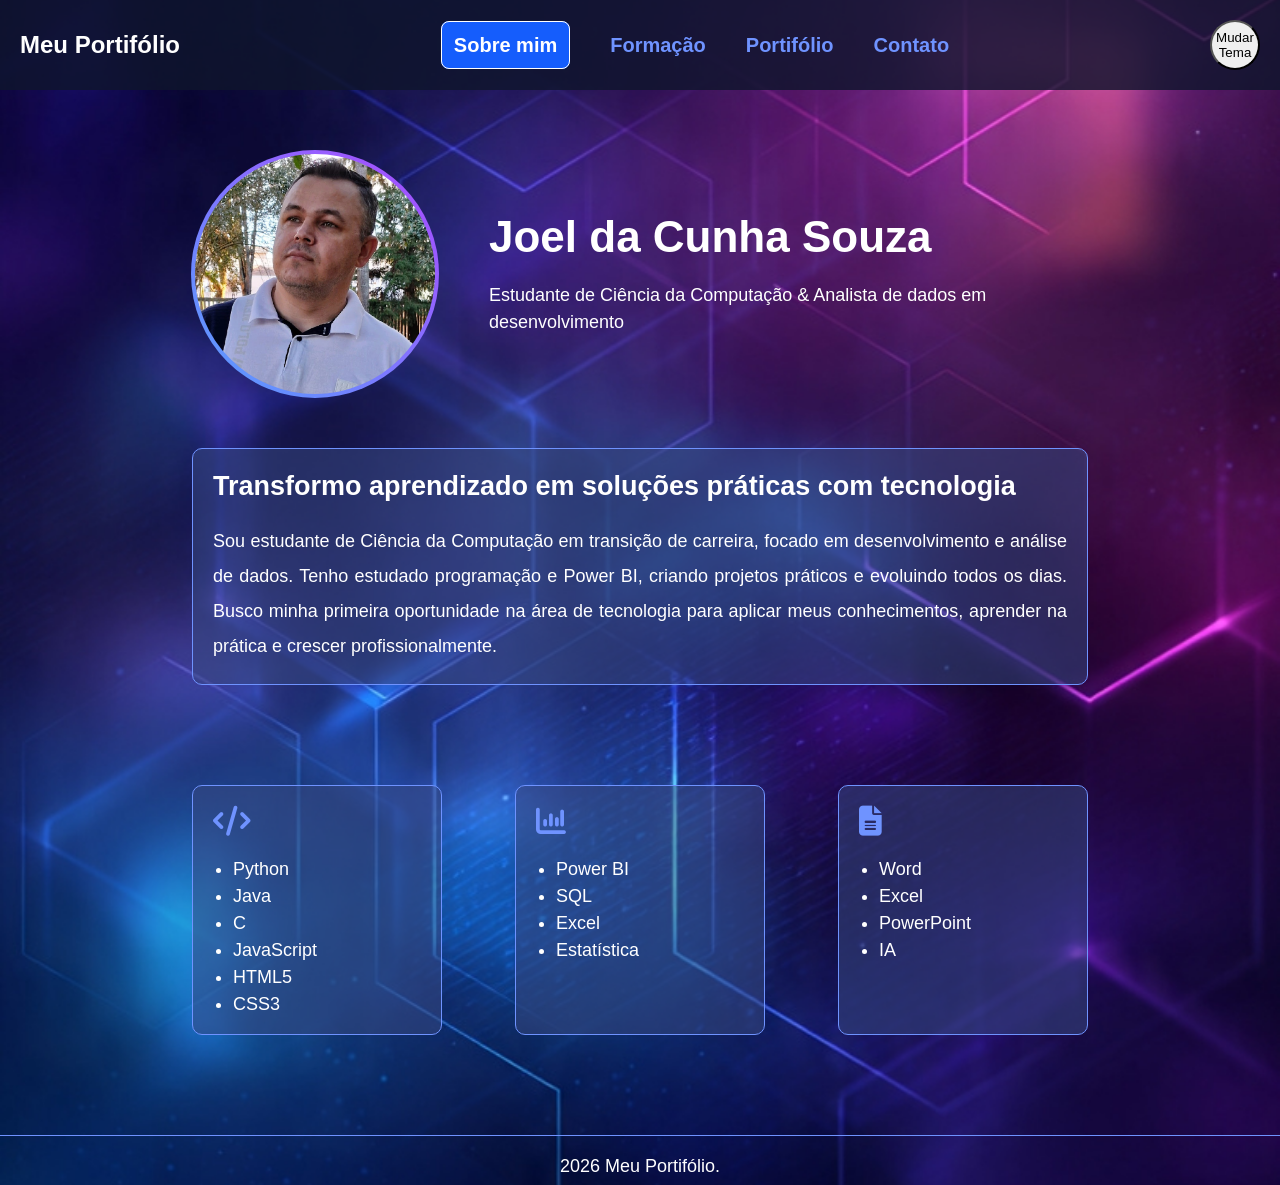
==== index.html @ dd97de66 "Publicando o Projeto Portifólio" ====
<!DOCTYPE html>
<html lang="pt-br">
<head>
    <meta charset="UTF-8">
    <meta name="viewport" content="width=device-width, initial-scale=1.0">
    <link rel="icon" type="image/png" href="ImagensPort/letra-j-realista-letra-neon-azul-brilhante-contra-um-fundo-azul_6017.avif">
    <title>Meu Portifólio</title>
    <link rel="stylesheet" href="https://cdnjs.cloudflare.com/ajax/libs/font-awesome/6.4.2/css/all.min.css">
    <link rel="stylesheet" href="style.css">
</head>
<body>
    <!--Cabeçalho-->
    <header>
        <div class="elemento">
            <p>Meu Portifólio</p>
        </div>

        <nav>
            <ul>
                <li><a href="index.html" class="menu-item active">Sobre mim</a></li>
                <li><a href="formacao.html" class="menu-item ">Formação</a></li>
                <li><a href="portifolio.html" class="menu-item ">Portifólio</a></li>
                <li><a href="contato.html" class="menu-item ">Contato</a></li>
            </ul>
        </nav>

        <div id="botaoTema">
            <button id="theme-toggle">Mudar Tema</button>
        </div>
    </header>

    <!--Corpo da Página-->
    <section class="apresentacao">
        <div class="conteiner-img"><Img class="imagem-perfil" src="ImagensPort/Joel.jpg" alt="Foto de Joel"></Img></div>
        <div >
            <h1>Joel da Cunha Souza</h1>
            <p>Estudante de Ciência da Computação & Analista de dados em desenvolvimento</p>
        </div>
    </section>

    <section class="sobre-mim">
        <h2>Transformo aprendizado em soluções práticas com tecnologia</h2>
        <p>Sou estudante de Ciência da Computação em transição de carreira, focado em desenvolvimento e análise de dados. Tenho estudado programação e Power BI, criando projetos práticos e evoluindo todos os dias.

        Busco minha primeira oportunidade na área de tecnologia para aplicar meus conhecimentos, aprender na prática e crescer profissionalmente.</p>
    </section>

    <div class="conteiner-habilidades">
        <section class="habilidades">
            <i class="fa-solid fa-code"></i>
            <ul>
                <li>Python</li>
                <li>Java</li>
                <li>C</li>
                <li>JavaScript</li>
                <li>HTML5</li>
                <li>CSS3</li>        
            </ul>
        </section>
        <section class="habilidades">
            <i class="fa-solid fa-chart-column"></i>
            <ul>
                <li>Power BI</li>
                <li>SQL</li>
                <li>Excel</li>
                <li>Estatística</li>
            </ul>
        </section>
        <section class="habilidades">
            <i class="fa-solid fa-file-lines"></i>
            <ul>
               <li>Word</li>
               <li>Excel</li>
               <li>PowerPoint</li>
                <li>IA</li>
            </ul>
        </section>
    </div>

    <!--Rodapé-->
    <footer>
        <p>2026 Meu Portifólio.</p>
    </footer> 
</body>
</html>
---- style.css ----
:root{
    --cor1: #0f162dd0;
    --cor2: #155dfc;
    --cor3: #50a2ff;
    --cor4: #fdc700;
    --cor5: #38498186;
    --corfonte1: #ffffff;
    --corfonte2: linear-gradient(45deg, #55a0ff, #ac48ff);
    --corfonte3: #6f93ff;
}

/*limpeza de margens e preenchimentos*/
*{
    margin: 0;
    padding: 0;
    box-sizing: border-box;
}
body{
    background: url(ImagensPort/BackgroundDark.jpeg) no-repeat fixed center / cover;
    font-family: Arial, sans-serif;
    color: var(--corfonte1);
}
/*-------------------------------------------------------------------------------------------------------*/
/*----Cabeçalho e rodapé----*/
/* Estilo do cabeçalho */
header{
    position: fixed;
    top: 0;
    left: 0;
    width: 100%;
    height: 90px;
    background-color: var(--cor1);
    display: flex;
    justify-content: space-between;
    align-items: center;
    padding: 20px;
}

.elemento p{
    font-size: 24px;
    color: var(--corfonte1);
    font-weight: bold;
}

nav ul{
    list-style: none;
    display: flex;
    gap: 20px;
}

nav ul li{
    margin: 10px;
}
nav ul li a{
    width: 120px;
    color: var(--corfonte3);
    text-decoration: none;
    font-size: 20px;
    font-weight: bold;
}

nav ul li a:hover{
    color: var(--corfonte1);
    transition: 0.3s;
}

nav ul li a.active{
    background-color: var(--cor2);
    color: var(--corfonte1);
    border: solid 1px var(--corfonte1);
    padding: 12px;
    border-radius: 8px;

}

#botaoTema button {
    width: 50px;
    height: 50px;
    border-radius: 50%;
}

/*Rodapé*/
footer{
    height: 50px;
    padding: 20px;
    border-top: solid 1px var(--corfonte3);
    font-size: 18px;
    text-align: center;
}

/*-------------------------------------------------------------------------------------------------------*/
/*----Página Sobre Mim----*/

.apresentacao{
    display: flex;
    align-items: center;
    justify-content: center;
    margin-top: 150px;
    
}

.conteiner-img{
    width: 248px;
    height: 248px;
    display: flex;
    align-items: center;
    justify-content: center;
    border-radius: 50%;
    background: var(--corfonte2);
    margin-right: 50px;
}

.imagem-perfil{
    width: 240px;
    height: 240px;
    border-radius: 50%;
    
}

.apresentacao h1{
    font-size: 44px;
    color: var(--corfonte2);
    margin-bottom: 20px;
}

.apresentacao p{
    max-width: 600px;
    color: var(--corfonte1);
    font-size: 18px;
    line-height: 1.5;
}

/*Seção sobre mim*/

.sobre-mim{
    width: 70%;
    background-color: var(--cor5);
    margin: 50px auto;
    padding: 20px;
    border-radius: 10px;
    border: solid 1px var(--corfonte3);
    font-size: 18px;
    text-align: justify;
    line-height: 35px;
    transition: transform 0.3s;
}

.sobre-mim:hover{
    transform: scale(1.03);
    transition: 0.3s;
}
.sobre-mim h2{
    color: var(--corfonte2);
    margin-bottom: 20px;
}

/*Habilidades*/
.conteiner-habilidades{
    width: 70%;
    display: flex;
    justify-content: space-between;
    margin: 100px auto;
}
.habilidades{
    width: 250px;
    height: 250px;
    background-color: var(--cor5);
    align-items: first baseline;
    padding: 20px;
    border-radius: 10px;
    border: solid 1px var(--corfonte3);
    transition: transform 0.3s;
}

.habilidades:hover{
    transform: scale(1.03);
    transition: 0.3s;
}

.habilidades h2{
    color: var(--corfonte2);
    margin-bottom: 20px;
}

.habilidades ul{
    color: var(--corfonte1);
    font-size: 18px;
    line-height: 1.5;
    margin-left: 20px;
}

i{
    font-size: 30px;
    color: var(--corfonte3);
    margin-bottom: 20px;
}

/*---------------------------------------------------------------------------------------------------------*/
/*----Estilo Página Formação----*/

.container-formacao-cursos{
    width: 70%;
    align-items: center;
    margin: 150px auto;
    
}

.formacao{
    width: 100%;
    height: 200px;
    margin-top: 30px;
    background-color: var(--cor5);
    padding: 20px;
    border-radius: 10px;
    border: solid 1px var(--corfonte3);
    font-size: 18px;
    display: flex;
    flex-direction: row;
    align-items: center;
    transition: transform 0.3s;
}

.formacao:hover{
    transform: translate(10px);
    transition: 0.3s;
}

.formacao-info{
    display: flex;
    flex-direction: column;
    justify-content: space-around;
    margin-left: 40px;
    height: 100%;
}

.cursos{
    width: 100%;
    margin-top: 30px;
    background-color: var(--cor5);
    padding: 20px;
    border-radius: 10px;
    border: solid 1px var(--corfonte3);
}

.curso{
    background-color: var(--cor5);
    padding: 10px;
    border-radius: 10px;
    width: 80%;
    display: flex;
    margin: 10px;
    padding: 15px;
    transition: transform 0.3s;
}

.curso:hover{
    border: solid 1px var(--corfonte3);
    transform: translate(10px);
}

/*---------------------------------------------------------------------------------------------------------*/
/*----Estilo Página Portifólio----*/

.conteiner-projetos{
    margin-top: 150px;
    display: grid;
    justify-content: center;
    margin-bottom: 100px;
}

.conteiner-projetos h1{
    font-size: 30px;
}

.conteiner-cards{
    display: grid;
    grid-template-columns: 650px 650px;
    gap: 20px;
}

.projetos{
    background-color: var(--cor5);
    margin-top: 30px;
    width: 90%;
    display: flex;
    flex-wrap: wrap;
    padding: 40px;
    border-radius: 10px;
    border: solid 1px var(--corfonte3);
    transition: transform 0.3s;
}

.projetos:hover{
    transform: scale(1.02);
    transition: 0.3s;
}

.imagem-projeto{
    width: 100%;
    height: 350px;
    border-radius: 10px;
    margin-bottom: 10px;;
} 

.text-projeto{
    text-align: justify;
    padding: 10px;
    line-height: 25px;
} 

.text-projeto h2{
    padding-bottom: 20px;
}

.text-projeto a{
    color: var(--cor4);
    font-weight: bold;
    text-decoration: none;
    font-size: 18px;
}

.text-projeto a:hover{
    font-size: 20px;
    transition: 0.3s;
    cursor: pointer;
}
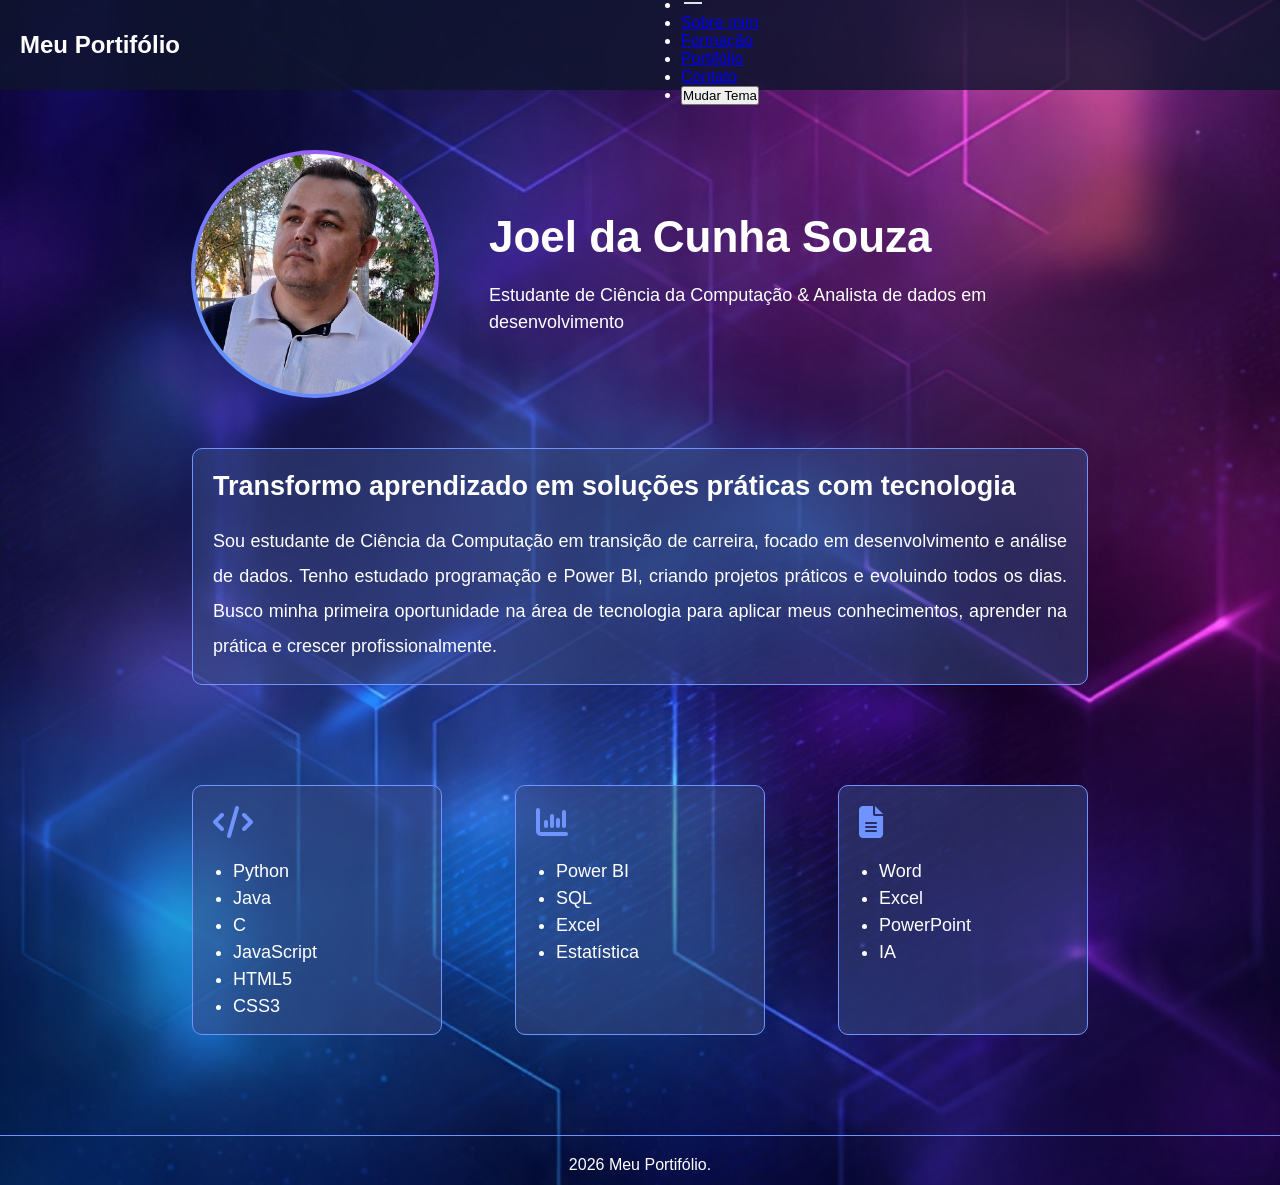
==== commit 5b01e188: "comecei o menu responsivo" ====
--- a/index.html
+++ b/index.html
@@ -15,12 +15,27 @@
             <p>Meu Portifólio</p>
         </div>
 
-        <nav>
+        <nav class="menu-desktop">
             <ul>
                 <li><a href="index.html" class="menu-item active">Sobre mim</a></li>
                 <li><a href="formacao.html" class="menu-item ">Formação</a></li>
                 <li><a href="portifolio.html" class="menu-item ">Portifólio</a></li>
                 <li><a href="contato.html" class="menu-item ">Contato</a></li>
+            </ul>
+        </nav>
+
+        <nav class="menu-responsivo">
+            <ul>
+                <li class="iconmen"><a href="#" class="menu-item active"><svg xmlns="http://www.w3.org/2000/svg" height="24px" viewBox="0 -960 960 960" width="24px" fill="#e3e3e3"><path d="M120-240v-80h720v80H120Zm0-200v-80h720v80H120Zm0-200v-80h720v80H120Z"/></svg></a></li>
+                <li><a href="index.html" class="menu-item active">Sobre mim</a></li>
+                <li><a href="formacao.html" class="menu-item ">Formação</a></li>
+                <li><a href="portifolio.html" class="menu-item ">Portifólio</a></li>
+                <li><a href="contato.html" class="menu-item ">Contato</a></li>
+                <li>
+                    <div id="botaoTema-resp">
+                    <button id="theme-toggle">Mudar Tema</button>
+        </div>
+                </li>
             </ul>
         </nav>
 
--- a/style.css
+++ b/style.css
@@ -37,34 +37,39 @@
 }
 
 .elemento p{
-    font-size: 24px;
+    font-size: 1.5rem;
     color: var(--corfonte1);
     font-weight: bold;
 }
 
-nav ul{
+/*menu para desktop*/
+.menu-desktop{
+    display: none;
+}
+
+.menu-desktop ul{
     list-style: none;
     display: flex;
     gap: 20px;
 }
 
-nav ul li{
+.menu-desktop ul li{
     margin: 10px;
 }
-nav ul li a{
+.menu-desktop ul li a{
     width: 120px;
     color: var(--corfonte3);
     text-decoration: none;
-    font-size: 20px;
+    font-size: 1.25rem;
     font-weight: bold;
 }
 
-nav ul li a:hover{
+.menu-desktop ul li a:hover{
     color: var(--corfonte1);
     transition: 0.3s;
 }
 
-nav ul li a.active{
+.menu-desktop ul li a.active{
     background-color: var(--cor2);
     color: var(--corfonte1);
     border: solid 1px var(--corfonte1);
@@ -74,6 +79,7 @@
 }
 
 #botaoTema button {
+    display: none;
     width: 50px;
     height: 50px;
     border-radius: 50%;
@@ -84,7 +90,7 @@
     height: 50px;
     padding: 20px;
     border-top: solid 1px var(--corfonte3);
-    font-size: 18px;
+    font-size: 1rem;
     text-align: center;
 }
 
@@ -118,7 +124,7 @@
 }
 
 .apresentacao h1{
-    font-size: 44px;
+    font-size: 2.75rem;
     color: var(--corfonte2);
     margin-bottom: 20px;
 }
@@ -126,7 +132,7 @@
 .apresentacao p{
     max-width: 600px;
     color: var(--corfonte1);
-    font-size: 18px;
+    font-size: 1.125rem;
     line-height: 1.5;
 }
 
@@ -139,7 +145,7 @@
     padding: 20px;
     border-radius: 10px;
     border: solid 1px var(--corfonte3);
-    font-size: 18px;
+    font-size: 1.125rem;
     text-align: justify;
     line-height: 35px;
     transition: transform 0.3s;
@@ -184,13 +190,13 @@
 
 .habilidades ul{
     color: var(--corfonte1);
-    font-size: 18px;
+    font-size: 1.125rem;
     line-height: 1.5;
     margin-left: 20px;
 }
 
 i{
-    font-size: 30px;
+    font-size: 2rem;
     color: var(--corfonte3);
     margin-bottom: 20px;
 }
@@ -213,11 +219,15 @@
     padding: 20px;
     border-radius: 10px;
     border: solid 1px var(--corfonte3);
-    font-size: 18px;
+    font-size: 1.125rem;
     display: flex;
     flex-direction: row;
     align-items: center;
     transition: transform 0.3s;
+}
+
+.formacao i{
+    font-size: 2.8rem;
 }
 
 .formacao:hover{
@@ -262,20 +272,22 @@
 /*----Estilo Página Portifólio----*/
 
 .conteiner-projetos{
-    margin-top: 150px;
+
+    margin: 150px 100px 200px 150px;
     display: grid;
     justify-content: center;
-    margin-bottom: 100px;
+    
 }
 
 .conteiner-projetos h1{
-    font-size: 30px;
+    font-size: 2rem;
 }
 
 .conteiner-cards{
     display: grid;
-    grid-template-columns: 650px 650px;
+    grid-template-columns: 650px 650px;;
     gap: 20px;
+    margin-left: 3rem;
 }
 
 .projetos{
@@ -316,11 +328,346 @@
     color: var(--cor4);
     font-weight: bold;
     text-decoration: none;
-    font-size: 18px;
+    font-size: 1.125rem;
 }
 
 .text-projeto a:hover{
-    font-size: 20px;
+    font-size: 1.25rem;
     transition: 0.3s;
     cursor: pointer;
-}+}
+
+/*---------------------------------------------------------------------------------------------------------*/
+/*----Estilo Página Contato----*/
+
+/*estilo do formulário*/
+.conteiner-contato{
+    margin: 150px 100px;
+    display: flex;
+    flex-direction: row;
+    gap: 30px;
+}
+
+.conteiner-contato h1{
+    font-size: 2rem;
+    margin-bottom: 20px;
+}
+
+.conteiner-formulario{
+    width: 60%;
+}
+
+.formulario{
+    width: 100%;
+    padding: 30px;
+    border-radius: 15px;
+    border: solid 1px var(--corfonte3);
+    display: flex;
+    flex-direction: column;
+    background-color: var(--cor5);
+    line-height: 40px;
+}
+
+.input-campo{
+    width: 100%;
+    height: 45px;
+    padding: 10px;
+    border-radius: 7px;
+    border: solid 1px var(--corfonte3);
+    background-color: var(--cor1);
+    color: var(--corfonte1);
+}
+
+.botao-enviar{
+    width: 100%;
+    height: 45px;
+    border-radius: 7px;
+    border: solid 1px var(--corfonte3);
+    background-color: var(--cor2);
+    color: var(--corfonte1);
+    font-size: 1.125rem;
+}
+
+.botao-enviar:hover{
+    transform: scaley(1.03);
+    cursor: pointer;
+    border: solid   1px var(--corfonte1);
+    font-weight: bolder;
+}
+
+/*estilo das informações de contato*/
+.conteiner-contato{
+    width: 90%;
+    margin: 120px auto;
+}
+
+.informacoes-contato{
+    display: flex;
+    flex-direction: column;
+    width: 35%;
+    }
+
+.contato{
+    width: 100%;
+    height: 50%;
+    background-color: var(--cor5);
+    padding: 20px;
+    border-radius: 15px;
+    border: solid 1px var(--corfonte3);
+    margin-top: 55px;
+}
+
+.contato h2, .sociais h2{
+    color: var(--corfonte2);
+    margin: 20px 0 30px 0;
+}
+
+.contato p{
+    color: var(--corfonte1);
+    font-size: 1.125rem;
+    line-height: 30px;
+    padding-bottom: 20px;
+}
+
+.contato i{
+    margin-right: 15px;
+}
+
+.sociais{
+    width: 100%;
+    height: 50%;
+    background-color: var(--cor5);
+    padding: 20px;
+    border-radius: 15px;
+    border: solid 1px var(--corfonte3);
+    margin-top: 55px;   
+}
+
+.icon-social{
+    display: flex;
+    justify-content: space-evenly;
+}
+
+.sociais a{
+    color: var(--corfonte1);
+    font-size: 2rem;
+    padding: 15px 15px 0 15px;
+    background-color: var(--cor1);
+    border-radius: 10px;
+    border: solid 1px var(--cor5);
+}
+
+.sociais i{
+    font-size: 2.25rem
+}
+
+.sociais a:hover{
+    color: var(--cor2);
+    border: solid 2px var(--corfonte1);
+}
+
+.sociais a:hover i{
+    color: var(--corfonte1);
+    transition: 0.3s;
+}
+
+/*---------------------------------------------------------------------------------------------------------*/
+/*----Estilo responsividade----*/
+
+/*Tablet*/
+
+@media (max-width: 55.31rem){
+    .apresentacao{
+        flex-direction: column;
+        text-align: center;
+    }
+
+    .conteiner-img{
+        margin-right: 0;
+        margin-bottom: 1.25rem;
+        width: 170px;
+        height: 170px;
+    }
+    .imagem-perfil{
+       width: 95%; 
+       height: 95%;
+    }
+
+    .conteiner-habilidades{
+        flex-direction: column;
+        align-items: center;
+        gap: 20px;
+    }
+
+    .conteiner-projetos{
+        margin: 150px 20px 200px 20px;
+    }
+
+    .conteiner-cards{
+        grid-template-columns: 100%;
+    }
+
+    .projetos{
+       width: 100%;
+       padding: 1rem 1rem 3.5rem 1rem;
+    }
+
+    .imagem-projeto{
+        width: 100%;
+        height: 70%;
+    }
+
+    .conteiner-contato{
+        flex-direction: column;
+        align-items: center;
+    }
+
+    .conteiner-formulario, .informacoes-contato{
+        width: 100%;
+    }
+}
+
+/*Mobile*/
+ @media (max-width: 34.38rem){
+    /*header*/
+    header{
+        justify-content: flex-end;
+    }
+
+    /*menu responsivo*/
+    .menu-responsivo{
+        display: flex;
+        background-color: var(--cor5);
+        padding-top: 20rem;
+        padding-bottom: 2rem;
+        width: 15rem;
+        justify-content: center;
+        backdrop-filter: blur(10px);
+    }
+
+    
+
+    .menu-responsivo ul{
+        display: flex;
+        flex-direction: column;
+        gap: 2rem;
+        margin-left: 1rem;
+         align-items: center;
+    }
+
+    .menu-responsivo ul li{
+        list-style: none;
+    }
+
+    .menu-responsivo ul li a{
+        font-size: 1.25rem;
+        text-decoration: none;
+        color: #ffffff;  
+    }
+
+    #botaoTema-resp button {
+        width: 50px;
+        height: 50px;
+        border-radius: 50%;
+}
+
+    /*pagina sobre mim*/
+    .conteiner-img{
+        width: 120px;
+        height: 120px;
+    }
+
+    .apresentacao h1{
+         font-size: 2rem;
+     }
+
+     .apresentacao p{
+         font-size: 16px;
+     }
+
+     .sobre-mim{
+         width: 90%;
+     }
+
+     .conteiner-habilidades{
+         width: 90%;
+     }
+
+     .habilidades{
+         width: 100%;
+     }
+
+     /*formação*/
+
+    .container-formacao-cursos{
+        width: 90%;
+    }
+
+    .formacao{
+        font-size: 16px;
+    }
+
+    .curso{
+        width: 100%;
+        
+    }
+    
+    /*portifolio*/
+    .conteiner-projetos{
+        width: 90%;
+        justify-content: center;
+    }
+
+    .conteiner-cards{
+        width: 100%;
+        margin-left: 0;
+    }
+    .projetos{
+       width: 100%;
+       padding: 1rem;
+    }
+
+    .imagem-projeto{
+        height: 250px;
+    }
+
+    /*formação*/
+    .formacao h2{
+        font-size: 1.25rem;
+    }
+
+    .formacao i{
+        font-size: 2.5rem;
+    }
+    .curso{
+        margin: 1rem 0;
+    }
+
+    .formacao-info{
+        margin-left: 1rem;
+    }
+
+    /*contato*/
+    .conteiner-contato{
+        width: 90%;
+        margin:120px auto;
+        font-size: 1rem;
+    }
+
+    .contato{
+        font-size: 1rem;
+    }
+
+    .conteiner-formulario{
+        width: 100%;
+    }
+
+    .sociais a{
+        font-size: 1rem;
+        padding: 0.5rem 0.5rem 0 0.5rem;
+    }
+
+    .sociais i{
+        font-size: 1.75rem;
+    }
+ }
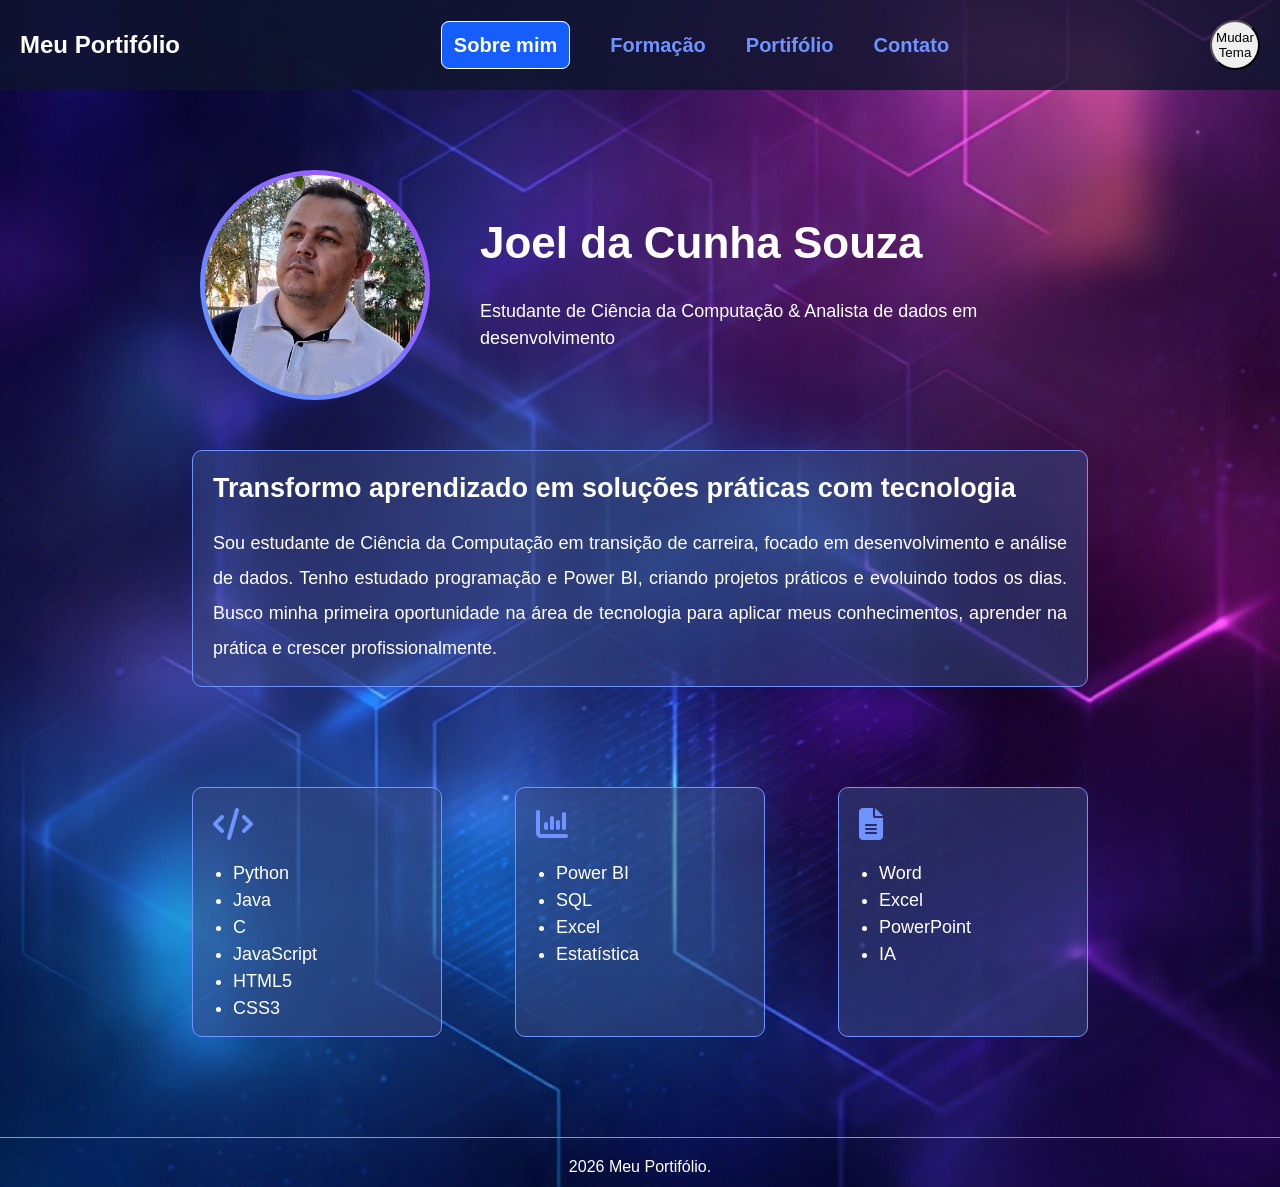
==== commit a76423c3: "finalizei o menu responsivo" ====
--- a/index.html
+++ b/index.html
@@ -17,28 +17,23 @@
 
         <nav class="menu-desktop">
             <ul>
+                <li class="hideMobile"><a href="index.html" class="menu-item active">Sobre mim</a></li>
+                <li class="hideMobile"><a href="formacao.html" class="menu-item ">Formação</a></li>
+                <li class="hideMobile"><a href="portifolio.html" class="menu-item ">Portifólio</a></li>
+                <li class="hideMobile"><a href="contato.html" class="menu-item ">Contato</a></li>
+                <li class="hideDesktop" onclick=showMenuResponsivo() ><a href="#" class="menu-item"><svg xmlns="http://www.w3.org/2000/svg" height="24px" viewBox="0 -960 960 960" width="24px" fill="#e3e3e3"><path d="M120-240v-80h720v80H120Zm0-200v-80h720v80H120Zm0-200v-80h720v80H120Z"/></svg></a></li>
+            </ul>
+        </nav>
+
+        <nav class="menu-responsivo">
+            <ul>
+                <li onclick=hideMenuResponsivo() class="iconmen"><a href="#" class="menu-item active"><svg xmlns="http://www.w3.org/2000/svg" height="24px" viewBox="0 -960 960 960" width="24px" fill="#e3e3e3"><path d="m256-200-56-56 224-224-224-224 56-56 224 224 224-224 56 56-224 224 224 224-56 56-224-224-224 224Z"/></svg></a></li>
                 <li><a href="index.html" class="menu-item active">Sobre mim</a></li>
                 <li><a href="formacao.html" class="menu-item ">Formação</a></li>
                 <li><a href="portifolio.html" class="menu-item ">Portifólio</a></li>
                 <li><a href="contato.html" class="menu-item ">Contato</a></li>
             </ul>
         </nav>
-
-        <nav class="menu-responsivo">
-            <ul>
-                <li class="iconmen"><a href="#" class="menu-item active"><svg xmlns="http://www.w3.org/2000/svg" height="24px" viewBox="0 -960 960 960" width="24px" fill="#e3e3e3"><path d="M120-240v-80h720v80H120Zm0-200v-80h720v80H120Zm0-200v-80h720v80H120Z"/></svg></a></li>
-                <li><a href="index.html" class="menu-item active">Sobre mim</a></li>
-                <li><a href="formacao.html" class="menu-item ">Formação</a></li>
-                <li><a href="portifolio.html" class="menu-item ">Portifólio</a></li>
-                <li><a href="contato.html" class="menu-item ">Contato</a></li>
-                <li>
-                    <div id="botaoTema-resp">
-                    <button id="theme-toggle">Mudar Tema</button>
-        </div>
-                </li>
-            </ul>
-        </nav>
-
         <div id="botaoTema">
             <button id="theme-toggle">Mudar Tema</button>
         </div>
@@ -96,5 +91,20 @@
     <footer>
         <p>2026 Meu Portifólio.</p>
     </footer> 
+
+    <script>
+        function showMenuResponsivo(){
+            const menuResponsivo = document.querySelector(".menu-responsivo");
+            const menuDesktop = document.querySelector(".menu-desktop")
+            menuResponsivo.style.display = "flex";
+            menuDesktop.style.display = "none";
+        }
+        function hideMenuResponsivo(){
+            const menuResponsivo = document.querySelector(".menu-responsivo");
+            const menuDesktop = document.querySelector(".menu-desktop")
+            menuResponsivo.style.display = "none";
+            menuDesktop.style.display = "flex";
+        }
+    </script>
 </body>
 </html>
--- a/style.css
+++ b/style.css
@@ -34,6 +34,7 @@
     justify-content: space-between;
     align-items: center;
     padding: 20px;
+    z-index: 900;
 }
 
 .elemento p{
@@ -43,10 +44,6 @@
 }
 
 /*menu para desktop*/
-.menu-desktop{
-    display: none;
-}
-
 .menu-desktop ul{
     list-style: none;
     display: flex;
@@ -75,478 +72,21 @@
     border: solid 1px var(--corfonte1);
     padding: 12px;
     border-radius: 8px;
-
-}
-
-#botaoTema button {
-    display: none;
-    width: 50px;
-    height: 50px;
-    border-radius: 50%;
-}
-
-/*Rodapé*/
-footer{
-    height: 50px;
-    padding: 20px;
-    border-top: solid 1px var(--corfonte3);
-    font-size: 1rem;
-    text-align: center;
-}
-
-/*-------------------------------------------------------------------------------------------------------*/
-/*----Página Sobre Mim----*/
-
-.apresentacao{
-    display: flex;
-    align-items: center;
-    justify-content: center;
-    margin-top: 150px;
-    
-}
-
-.conteiner-img{
-    width: 248px;
-    height: 248px;
-    display: flex;
-    align-items: center;
-    justify-content: center;
-    border-radius: 50%;
-    background: var(--corfonte2);
-    margin-right: 50px;
-}
-
-.imagem-perfil{
-    width: 240px;
-    height: 240px;
-    border-radius: 50%;
-    
-}
-
-.apresentacao h1{
-    font-size: 2.75rem;
-    color: var(--corfonte2);
-    margin-bottom: 20px;
-}
-
-.apresentacao p{
-    max-width: 600px;
-    color: var(--corfonte1);
-    font-size: 1.125rem;
-    line-height: 1.5;
-}
-
-/*Seção sobre mim*/
-
-.sobre-mim{
-    width: 70%;
-    background-color: var(--cor5);
-    margin: 50px auto;
-    padding: 20px;
-    border-radius: 10px;
-    border: solid 1px var(--corfonte3);
-    font-size: 1.125rem;
-    text-align: justify;
-    line-height: 35px;
-    transition: transform 0.3s;
-}
-
-.sobre-mim:hover{
-    transform: scale(1.03);
-    transition: 0.3s;
-}
-.sobre-mim h2{
-    color: var(--corfonte2);
-    margin-bottom: 20px;
-}
-
-/*Habilidades*/
-.conteiner-habilidades{
-    width: 70%;
-    display: flex;
-    justify-content: space-between;
-    margin: 100px auto;
-}
-.habilidades{
-    width: 250px;
-    height: 250px;
-    background-color: var(--cor5);
-    align-items: first baseline;
-    padding: 20px;
-    border-radius: 10px;
-    border: solid 1px var(--corfonte3);
-    transition: transform 0.3s;
-}
-
-.habilidades:hover{
-    transform: scale(1.03);
-    transition: 0.3s;
-}
-
-.habilidades h2{
-    color: var(--corfonte2);
-    margin-bottom: 20px;
-}
-
-.habilidades ul{
-    color: var(--corfonte1);
-    font-size: 1.125rem;
-    line-height: 1.5;
-    margin-left: 20px;
-}
-
-i{
-    font-size: 2rem;
-    color: var(--corfonte3);
-    margin-bottom: 20px;
-}
-
-/*---------------------------------------------------------------------------------------------------------*/
-/*----Estilo Página Formação----*/
-
-.container-formacao-cursos{
-    width: 70%;
-    align-items: center;
-    margin: 150px auto;
-    
-}
-
-.formacao{
-    width: 100%;
-    height: 200px;
-    margin-top: 30px;
-    background-color: var(--cor5);
-    padding: 20px;
-    border-radius: 10px;
-    border: solid 1px var(--corfonte3);
-    font-size: 1.125rem;
-    display: flex;
-    flex-direction: row;
-    align-items: center;
-    transition: transform 0.3s;
-}
-
-.formacao i{
-    font-size: 2.8rem;
-}
-
-.formacao:hover{
-    transform: translate(10px);
-    transition: 0.3s;
-}
-
-.formacao-info{
-    display: flex;
-    flex-direction: column;
-    justify-content: space-around;
-    margin-left: 40px;
-    height: 100%;
-}
-
-.cursos{
-    width: 100%;
-    margin-top: 30px;
-    background-color: var(--cor5);
-    padding: 20px;
-    border-radius: 10px;
-    border: solid 1px var(--corfonte3);
-}
-
-.curso{
-    background-color: var(--cor5);
-    padding: 10px;
-    border-radius: 10px;
-    width: 80%;
-    display: flex;
-    margin: 10px;
-    padding: 15px;
-    transition: transform 0.3s;
-}
-
-.curso:hover{
-    border: solid 1px var(--corfonte3);
-    transform: translate(10px);
-}
-
-/*---------------------------------------------------------------------------------------------------------*/
-/*----Estilo Página Portifólio----*/
-
-.conteiner-projetos{
-
-    margin: 150px 100px 200px 150px;
-    display: grid;
-    justify-content: center;
-    
-}
-
-.conteiner-projetos h1{
-    font-size: 2rem;
-}
-
-.conteiner-cards{
-    display: grid;
-    grid-template-columns: 650px 650px;;
-    gap: 20px;
-    margin-left: 3rem;
-}
-
-.projetos{
-    background-color: var(--cor5);
-    margin-top: 30px;
-    width: 90%;
-    display: flex;
-    flex-wrap: wrap;
-    padding: 40px;
-    border-radius: 10px;
-    border: solid 1px var(--corfonte3);
-    transition: transform 0.3s;
-}
-
-.projetos:hover{
-    transform: scale(1.02);
-    transition: 0.3s;
-}
-
-.imagem-projeto{
-    width: 100%;
-    height: 350px;
-    border-radius: 10px;
-    margin-bottom: 10px;;
-} 
-
-.text-projeto{
-    text-align: justify;
-    padding: 10px;
-    line-height: 25px;
-} 
-
-.text-projeto h2{
-    padding-bottom: 20px;
-}
-
-.text-projeto a{
-    color: var(--cor4);
-    font-weight: bold;
-    text-decoration: none;
-    font-size: 1.125rem;
-}
-
-.text-projeto a:hover{
-    font-size: 1.25rem;
-    transition: 0.3s;
-    cursor: pointer;
-}
-
-/*---------------------------------------------------------------------------------------------------------*/
-/*----Estilo Página Contato----*/
-
-/*estilo do formulário*/
-.conteiner-contato{
-    margin: 150px 100px;
-    display: flex;
-    flex-direction: row;
-    gap: 30px;
-}
-
-.conteiner-contato h1{
-    font-size: 2rem;
-    margin-bottom: 20px;
-}
-
-.conteiner-formulario{
-    width: 60%;
-}
-
-.formulario{
-    width: 100%;
-    padding: 30px;
-    border-radius: 15px;
-    border: solid 1px var(--corfonte3);
-    display: flex;
-    flex-direction: column;
-    background-color: var(--cor5);
-    line-height: 40px;
-}
-
-.input-campo{
-    width: 100%;
-    height: 45px;
-    padding: 10px;
-    border-radius: 7px;
-    border: solid 1px var(--corfonte3);
-    background-color: var(--cor1);
-    color: var(--corfonte1);
-}
-
-.botao-enviar{
-    width: 100%;
-    height: 45px;
-    border-radius: 7px;
-    border: solid 1px var(--corfonte3);
-    background-color: var(--cor2);
-    color: var(--corfonte1);
-    font-size: 1.125rem;
-}
-
-.botao-enviar:hover{
-    transform: scaley(1.03);
-    cursor: pointer;
-    border: solid   1px var(--corfonte1);
-    font-weight: bolder;
-}
-
-/*estilo das informações de contato*/
-.conteiner-contato{
-    width: 90%;
-    margin: 120px auto;
-}
-
-.informacoes-contato{
-    display: flex;
-    flex-direction: column;
-    width: 35%;
-    }
-
-.contato{
-    width: 100%;
-    height: 50%;
-    background-color: var(--cor5);
-    padding: 20px;
-    border-radius: 15px;
-    border: solid 1px var(--corfonte3);
-    margin-top: 55px;
-}
-
-.contato h2, .sociais h2{
-    color: var(--corfonte2);
-    margin: 20px 0 30px 0;
-}
-
-.contato p{
-    color: var(--corfonte1);
-    font-size: 1.125rem;
-    line-height: 30px;
-    padding-bottom: 20px;
-}
-
-.contato i{
-    margin-right: 15px;
-}
-
-.sociais{
-    width: 100%;
-    height: 50%;
-    background-color: var(--cor5);
-    padding: 20px;
-    border-radius: 15px;
-    border: solid 1px var(--corfonte3);
-    margin-top: 55px;   
-}
-
-.icon-social{
-    display: flex;
-    justify-content: space-evenly;
-}
-
-.sociais a{
-    color: var(--corfonte1);
-    font-size: 2rem;
-    padding: 15px 15px 0 15px;
-    background-color: var(--cor1);
-    border-radius: 10px;
-    border: solid 1px var(--cor5);
-}
-
-.sociais i{
-    font-size: 2.25rem
-}
-
-.sociais a:hover{
-    color: var(--cor2);
-    border: solid 2px var(--corfonte1);
-}
-
-.sociais a:hover i{
-    color: var(--corfonte1);
-    transition: 0.3s;
-}
-
-/*---------------------------------------------------------------------------------------------------------*/
-/*----Estilo responsividade----*/
-
-/*Tablet*/
-
-@media (max-width: 55.31rem){
-    .apresentacao{
-        flex-direction: column;
-        text-align: center;
-    }
-
-    .conteiner-img{
-        margin-right: 0;
-        margin-bottom: 1.25rem;
-        width: 170px;
-        height: 170px;
-    }
-    .imagem-perfil{
-       width: 95%; 
-       height: 95%;
-    }
-
-    .conteiner-habilidades{
-        flex-direction: column;
-        align-items: center;
-        gap: 20px;
-    }
-
-    .conteiner-projetos{
-        margin: 150px 20px 200px 20px;
-    }
-
-    .conteiner-cards{
-        grid-template-columns: 100%;
-    }
-
-    .projetos{
-       width: 100%;
-       padding: 1rem 1rem 3.5rem 1rem;
-    }
-
-    .imagem-projeto{
-        width: 100%;
-        height: 70%;
-    }
-
-    .conteiner-contato{
-        flex-direction: column;
-        align-items: center;
-    }
-
-    .conteiner-formulario, .informacoes-contato{
-        width: 100%;
-    }
-}
-
-/*Mobile*/
- @media (max-width: 34.38rem){
-    /*header*/
-    header{
-        justify-content: flex-end;
-    }
-
-    /*menu responsivo*/
-    .menu-responsivo{
-        display: flex;
+}
+
+.menu-responsivo{
+        display: none;
         background-color: var(--cor5);
         padding-top: 20rem;
-        padding-bottom: 2rem;
+        padding-bottom: 3rem;
         width: 15rem;
+        height: 100vh;
         justify-content: center;
         backdrop-filter: blur(10px);
+        z-index: 999;
     }
 
     
-
     .menu-responsivo ul{
         display: flex;
         flex-direction: column;
@@ -565,11 +105,478 @@
         color: #ffffff;  
     }
 
-    #botaoTema-resp button {
-        width: 50px;
-        height: 50px;
-        border-radius: 50%;
-}
+#botaoTema button {
+    width: 50px;
+    height: 50px;
+    border-radius: 50%;
+}
+
+/*Rodapé*/
+footer{
+    height: 50px;
+    padding: 20px;
+    border-top: solid 1px var(--corfonte3);
+    font-size: 1rem;
+    text-align: center;
+}
+
+/*-------------------------------------------------------------------------------------------------------*/
+/*----Página Sobre Mim----*/
+
+.apresentacao{
+    display: flex;
+    align-items: center;
+    justify-content: center;
+    margin-top: 170px;
+    
+}
+
+.conteiner-img{
+    min-width: 230px;
+    min-height: 230px;
+    display: flex;
+    align-items: center;
+    justify-content: center;
+    border-radius: 50%;
+    background: var(--corfonte2);
+    margin-right: 50px;
+}
+
+.imagem-perfil{
+    width: 220px;
+    height: 220px;
+    border-radius: 50%;
+}    
+
+.apresentacao{
+    display: flex;
+    justify-content: center;
+}
+
+.apresentacao h1{
+    font-size: 2.75rem;
+    color: var(--corfonte2);
+    margin-bottom: 30px;
+}
+
+.apresentacao p{
+    max-width: 600px;
+    color: var(--corfonte1);
+    font-size: 1.125rem;
+    line-height: 1.5;
+}
+
+/*Seção sobre mim*/
+
+.sobre-mim{
+    width: 70%;
+    background-color: var(--cor5);
+    margin: 50px auto;
+    padding: 20px;
+    border-radius: 10px;
+    border: solid 1px var(--corfonte3);
+    font-size: 1.125rem;
+    text-align: justify;
+    line-height: 35px;
+    transition: transform 0.3s;
+}
+
+.sobre-mim:hover{
+    transform: scale(1.03);
+    transition: 0.3s;
+}
+.sobre-mim h2{
+    color: var(--corfonte2);
+    margin-bottom: 20px;
+}
+
+/*Habilidades*/
+.conteiner-habilidades{
+    width: 70%;
+    display: flex;
+    justify-content: space-between;
+    margin: 100px auto;
+    gap: 1.5rem;
+}
+.habilidades{
+    width: 250px;
+    height: 250px;
+    background-color: var(--cor5);
+    align-items: first baseline;
+    padding: 20px;
+    border-radius: 10px;
+    border: solid 1px var(--corfonte3);
+    transition: transform 0.3s;
+}
+
+.habilidades:hover{
+    transform: scale(1.03);
+    transition: 0.3s;
+}
+
+.habilidades h2{
+    color: var(--corfonte2);
+    margin-bottom: 20px;
+}
+
+.habilidades ul{
+    color: var(--corfonte1);
+    font-size: 1.125rem;
+    line-height: 1.5;
+    margin-left: 20px;
+}
+
+i{
+    font-size: 2rem;
+    color: var(--corfonte3);
+    margin-bottom: 20px;
+}
+
+/*---------------------------------------------------------------------------------------------------------*/
+/*----Estilo Página Formação----*/
+
+.container-formacao-cursos{
+    width: 70%;
+    align-items: center;
+    margin: 150px auto;
+    
+}
+
+.formacao{
+    width: 100%;
+    height: 200px;
+    margin-top: 30px;
+    background-color: var(--cor5);
+    padding: 20px;
+    border-radius: 10px;
+    border: solid 1px var(--corfonte3);
+    font-size: 1.125rem;
+    display: flex;
+    flex-direction: row;
+    align-items: center;
+    transition: transform 0.3s;
+}
+
+.formacao i{
+    font-size: 2.8rem;
+}
+
+.formacao:hover{
+    transform: translate(10px);
+    transition: 0.3s;
+}
+
+.formacao-info{
+    display: flex;
+    flex-direction: column;
+    justify-content: space-around;
+    margin-left: 40px;
+    height: 100%;
+}
+
+.cursos{
+    width: 100%;
+    margin-top: 30px;
+    background-color: var(--cor5);
+    padding: 20px;
+    border-radius: 10px;
+    border: solid 1px var(--corfonte3);
+}
+
+.curso{
+    background-color: var(--cor5);
+    padding: 10px;
+    border-radius: 10px;
+    width: 80%;
+    display: flex;
+    margin: 10px;
+    padding: 15px;
+    transition: transform 0.3s;
+}
+
+.curso:hover{
+    border: solid 1px var(--corfonte3);
+    transform: translate(10px);
+}
+
+/*---------------------------------------------------------------------------------------------------------*/
+/*----Estilo Página Portifólio----*/
+
+.conteiner-projetos{
+
+    margin: 150px 100px 200px 150px;
+    display: grid;
+    justify-content: center;
+    
+}
+
+.conteiner-projetos h1{
+    font-size: 2rem;
+}
+
+.conteiner-cards{
+    display: grid;
+    grid-template-columns: 650px 650px;;
+    gap: 20px;
+    margin-left: 3rem;
+}
+
+.projetos{
+    background-color: var(--cor5);
+    margin-top: 30px;
+    width: 90%;
+    display: flex;
+    flex-wrap: wrap;
+    padding: 40px;
+    border-radius: 10px;
+    border: solid 1px var(--corfonte3);
+    transition: transform 0.3s;
+}
+
+.projetos:hover{
+    transform: scale(1.02);
+    transition: 0.3s;
+}
+
+.imagem-projeto{
+    width: 100%;
+    height: 350px;
+    border-radius: 10px;
+    margin-bottom: 10px;;
+} 
+
+.text-projeto{
+    text-align: justify;
+    padding: 10px;
+    line-height: 25px;
+} 
+
+.text-projeto h2{
+    padding-bottom: 20px;
+}
+
+.text-projeto a{
+    color: var(--cor4);
+    font-weight: bold;
+    text-decoration: none;
+    font-size: 1.125rem;
+}
+
+.text-projeto a:hover{
+    font-size: 1.25rem;
+    transition: 0.3s;
+    cursor: pointer;
+}
+
+/*---------------------------------------------------------------------------------------------------------*/
+/*----Estilo Página Contato----*/
+
+/*estilo do formulário*/
+.conteiner-contato{
+    margin: 150px 100px;
+    display: flex;
+    flex-direction: row;
+    gap: 30px;
+}
+
+.conteiner-contato h1{
+    font-size: 2rem;
+    margin-bottom: 20px;
+}
+
+.conteiner-formulario{
+    width: 60%;
+}
+
+.formulario{
+    width: 100%;
+    padding: 30px;
+    border-radius: 15px;
+    border: solid 1px var(--corfonte3);
+    display: flex;
+    flex-direction: column;
+    background-color: var(--cor5);
+    line-height: 40px;
+}
+
+.input-campo{
+    width: 100%;
+    height: 45px;
+    padding: 10px;
+    border-radius: 7px;
+    border: solid 1px var(--corfonte3);
+    background-color: var(--cor1);
+    color: var(--corfonte1);
+}
+
+.botao-enviar{
+    width: 100%;
+    height: 45px;
+    border-radius: 7px;
+    border: solid 1px var(--corfonte3);
+    background-color: var(--cor2);
+    color: var(--corfonte1);
+    font-size: 1.125rem;
+}
+
+.botao-enviar:hover{
+    transform: scaley(1.03);
+    cursor: pointer;
+    border: solid   1px var(--corfonte1);
+    font-weight: bolder;
+}
+
+/*estilo das informações de contato*/
+.conteiner-contato{
+    width: 90%;
+    margin: 120px auto;
+}
+
+.informacoes-contato{
+    display: flex;
+    flex-direction: column;
+    width: 35%;
+    }
+
+.contato{
+    width: 100%;
+    height: 50%;
+    background-color: var(--cor5);
+    padding: 20px;
+    border-radius: 15px;
+    border: solid 1px var(--corfonte3);
+    margin-top: 55px;
+}
+
+.contato h2, .sociais h2{
+    color: var(--corfonte2);
+    margin: 20px 0 30px 0;
+}
+
+.contato p{
+    color: var(--corfonte1);
+    font-size: 1.125rem;
+    line-height: 30px;
+    padding-bottom: 20px;
+}
+
+.contato i{
+    margin-right: 15px;
+}
+
+.sociais{
+    width: 100%;
+    height: 50%;
+    background-color: var(--cor5);
+    padding: 20px;
+    border-radius: 15px;
+    border: solid 1px var(--corfonte3);
+    margin-top: 55px;   
+}
+
+.icon-social{
+    display: flex;
+    justify-content: space-evenly;
+}
+
+.sociais a{
+    color: var(--corfonte1);
+    font-size: 2rem;
+    padding: 15px 15px 0 15px;
+    background-color: var(--cor1);
+    border-radius: 10px;
+    border: solid 1px var(--cor5);
+}
+
+.sociais i{
+    font-size: 2.25rem
+}
+
+.sociais a:hover{
+    color: var(--cor2);
+    border: solid 2px var(--corfonte1);
+}
+
+.sociais a:hover i{
+    color: var(--corfonte1);
+    transition: 0.3s;
+}
+
+/*---------------------------------------------------------------------------------------------------------*/
+/*----Estilo responsividade----*/
+/*desktop menu*/
+@media (min-width: 55.31rem){
+    .hideDesktop{
+        display: none;
+    }
+}
+
+/*Tablet*/
+
+@media (max-width: 55.31rem){
+     .hideMobile{
+        display: none;
+    }
+     
+
+    .apresentacao{
+        flex-direction: column;
+        text-align: center;
+    }
+
+    .conteiner-img{
+        margin-right: 0;
+        margin-bottom: 1.25rem;
+        width: 170px;
+        height: 170px;
+    }
+    .imagem-perfil{
+       width: 95%; 
+       height: 95%;
+    }
+
+    .conteiner-habilidades{
+        flex-direction: column;
+        align-items: center;
+        gap: 20px;
+    }
+
+    .conteiner-projetos{
+        margin: 150px 20px 200px 20px;
+    }
+
+    .conteiner-cards{
+        grid-template-columns: 100%;
+    }
+
+    .projetos{
+       width: 100%;
+       padding: 1rem 1rem 3.5rem 1rem;
+    }
+
+    .imagem-projeto{
+        width: 100%;
+        height: 70%;
+    }
+
+    .conteiner-contato{
+        flex-direction: column;
+        align-items: center;
+    }
+
+    .conteiner-formulario, .informacoes-contato{
+        width: 100%;
+    }
+}
+
+/*Mobile*/
+ @media (max-width: 34.38rem){
+    /*header*/
+   
+    .elemento p{
+        font-size: 1rem;
+    }
+   
 
     /*pagina sobre mim*/
     .conteiner-img{
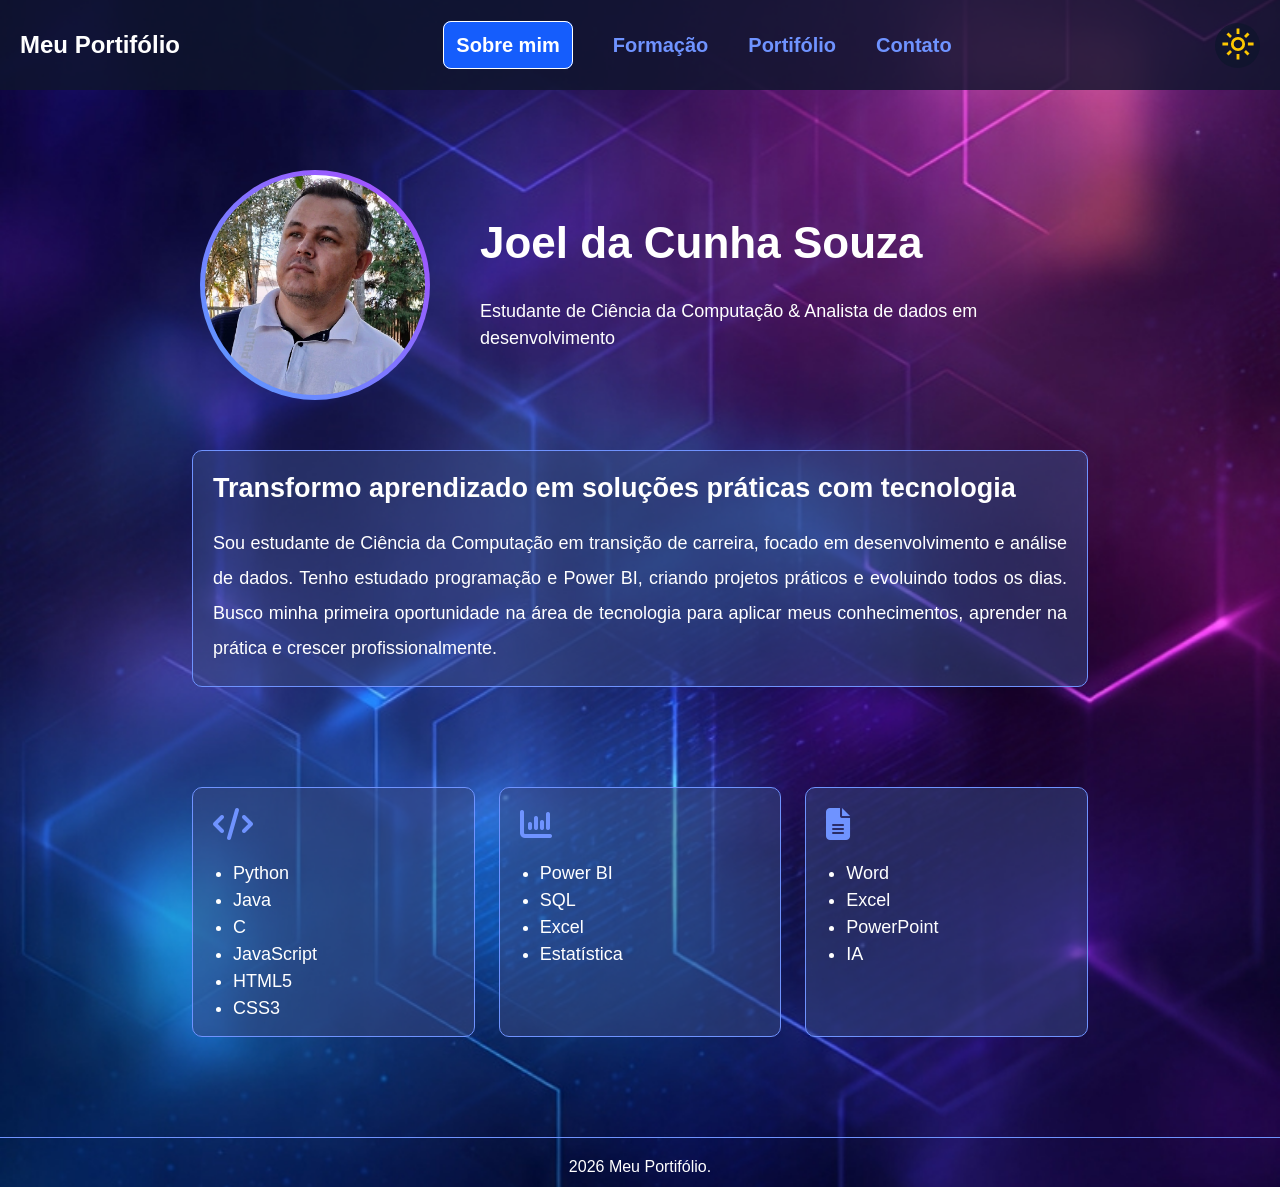
==== commit 15c98f1e: "atualizei o botao tema, confirmação do formulario" ====
--- a/index.html
+++ b/index.html
@@ -27,7 +27,7 @@
 
         <nav class="menu-responsivo">
             <ul>
-                <li onclick=hideMenuResponsivo() class="iconmen"><a href="#" class="menu-item active"><svg xmlns="http://www.w3.org/2000/svg" height="24px" viewBox="0 -960 960 960" width="24px" fill="#e3e3e3"><path d="m256-200-56-56 224-224-224-224 56-56 224 224 224-224 56 56-224 224 224 224-56 56-224-224-224 224Z"/></svg></a></li>
+                <li onclick=hideMenuResponsivo() class="iconmen"><a href="#" class="menu-item"><svg xmlns="http://www.w3.org/2000/svg" height="24px" viewBox="0 -960 960 960" width="24px" fill="#e3e3e3"><path d="m256-200-56-56 224-224-224-224 56-56 224 224 224-224 56 56-224 224 224 224-56 56-224-224-224 224Z"/></svg></a></li>
                 <li><a href="index.html" class="menu-item active">Sobre mim</a></li>
                 <li><a href="formacao.html" class="menu-item ">Formação</a></li>
                 <li><a href="portifolio.html" class="menu-item ">Portifólio</a></li>
@@ -35,7 +35,11 @@
             </ul>
         </nav>
         <div id="botaoTema">
-            <button id="theme-toggle">Mudar Tema</button>
+            <button id="theme-toggle" aria-label="Alternar tema">
+                <svg id="sol" xmlns="http://www.w3.org/2000/svg" height="36px" viewBox="0 -960 960 960" width="34px" fill="#fdc700"><path d="M565-395q35-35 35-85t-35-85q-35-35-85-35t-85 35q-35 35-35 85t35 85q35 35 85 35t85-35Zm-226.5 56.5Q280-397 280-480t58.5-141.5Q397-680 480-680t141.5 58.5Q680-563 680-480t-58.5 141.5Q563-280 480-280t-141.5-58.5ZM200-440H40v-80h160v80Zm720 0H760v-80h160v80ZM440-760v-160h80v160h-80Zm0 720v-160h80v160h-80ZM256-650l-101-97 57-59 96 100-52 56Zm492 496-97-101 53-55 101 97-57 59Zm-98-550 97-101 59 57-100 96-56-52ZM154-212l101-97 55 53-97 101-59-57Zm326-268Z"/></svg>
+            
+                <svg id="lua" xmlns="http://www.w3.org/2000/svg" height="34px" viewBox="0 -960 960 960" width="34px" fill="#e3e3e3"><path d="M480-120q-150 0-255-105T120-480q0-150 105-255t255-105q14 0 27.5 1t26.5 3q-41 29-65.5 75.5T444-660q0 90 63 153t153 63q55 0 101-24.5t75-65.5q2 13 3 26.5t1 27.5q0 150-105 255T480-120Zm0-80q88 0 158-48.5T740-375q-20 5-40 8t-40 3q-123 0-209.5-86.5T364-660q0-20 3-40t8-40q-78 32-126.5 102T200-480q0 116 82 198t198 82Zm-10-270Z"/></svg>
+            </button>
         </div>
     </header>
 
@@ -92,19 +96,6 @@
         <p>2026 Meu Portifólio.</p>
     </footer> 
 
-    <script>
-        function showMenuResponsivo(){
-            const menuResponsivo = document.querySelector(".menu-responsivo");
-            const menuDesktop = document.querySelector(".menu-desktop")
-            menuResponsivo.style.display = "flex";
-            menuDesktop.style.display = "none";
-        }
-        function hideMenuResponsivo(){
-            const menuResponsivo = document.querySelector(".menu-responsivo");
-            const menuDesktop = document.querySelector(".menu-desktop")
-            menuResponsivo.style.display = "none";
-            menuDesktop.style.display = "flex";
-        }
-    </script>
+    <script src="script.js"></script>
 </body>
 </html>
--- a/style.css
+++ b/style.css
@@ -20,7 +20,45 @@
     font-family: Arial, sans-serif;
     color: var(--corfonte1);
 }
-/*-------------------------------------------------------------------------------------------------------*/
+
+/*Tema light*/
+body.light { background: url(ImagensPort/BackgroundLight.png) no-repeat fixed center / cover;
+  color: #021963;
+}
+
+body.light header p{
+    color: var(--corfonte1);
+}
+
+body.light a {
+  color: #0077cc;
+}
+
+body.light p, body.light li{
+    color: #021963;
+}
+
+body.light i{
+    color: #021963;
+}
+
+body.light .sobre-mim, body.light .habilidades, body.light .formacao, body.light .cursos, body.light .projetos, body.light .formulario, body.light .contato, body.light .sociais{
+    background-color: transparent;
+}
+
+body.light .curso {
+    background-color: transparent;
+    border: solid 1px var(--corfonte3);
+}
+
+body.light .icon-social a, body.light .input-campo {
+    background-color: #38498138;;
+    backdrop-filter: blur(10px);
+    color: #021963;
+    
+}
+
+/*------------------------------------------------------------------------------------------------------*/
 /*----Cabeçalho e rodapé----*/
 /* Estilo do cabeçalho */
 header{
@@ -80,7 +118,7 @@
         padding-top: 20rem;
         padding-bottom: 3rem;
         width: 15rem;
-        height: 100vh;
+        height: 40rem;
         justify-content: center;
         backdrop-filter: blur(10px);
         z-index: 999;
@@ -91,8 +129,7 @@
         display: flex;
         flex-direction: column;
         gap: 2rem;
-        margin-left: 1rem;
-         align-items: center;
+        align-items: center;
     }
 
     .menu-responsivo ul li{
@@ -106,9 +143,23 @@
     }
 
 #botaoTema button {
-    width: 50px;
-    height: 50px;
+    width: 45px;
+    height: 45px;
     border-radius: 50%;
+    background-color: var(--cor1);
+    border: none;
+}
+
+#sol, #lua {
+    display: none;
+}
+
+body:not(.light) #sol {
+    display: inline;
+}
+
+body.light #lua {
+    display: inline;
 }
 
 /*Rodapé*/
@@ -199,7 +250,7 @@
     gap: 1.5rem;
 }
 .habilidades{
-    width: 250px;
+    width: 300px;
     height: 250px;
     background-color: var(--cor5);
     align-items: first baseline;
@@ -225,6 +276,7 @@
     line-height: 1.5;
     margin-left: 20px;
 }
+
 
 i{
     font-size: 2rem;
@@ -517,6 +569,10 @@
      .hideMobile{
         display: none;
     }
+
+    .menu-responsivo{
+        padding-top: 21rem;
+    }
      
 
     .apresentacao{
@@ -549,9 +605,12 @@
         grid-template-columns: 100%;
     }
 
-    .projetos{
-       width: 100%;
-       padding: 1rem 1rem 3.5rem 1rem;
+    .habilidades{
+         width: 100%;
+    }
+    
+    .habilidades ul, i{
+        padding-left: 2rem;
     }
 
     .imagem-projeto{
@@ -576,6 +635,11 @@
     .elemento p{
         font-size: 1rem;
     }
+
+    .menu-responsivo{
+        width: 14rem;
+        margin-right: 0.75rem;
+    }
    
 
     /*pagina sobre mim*/
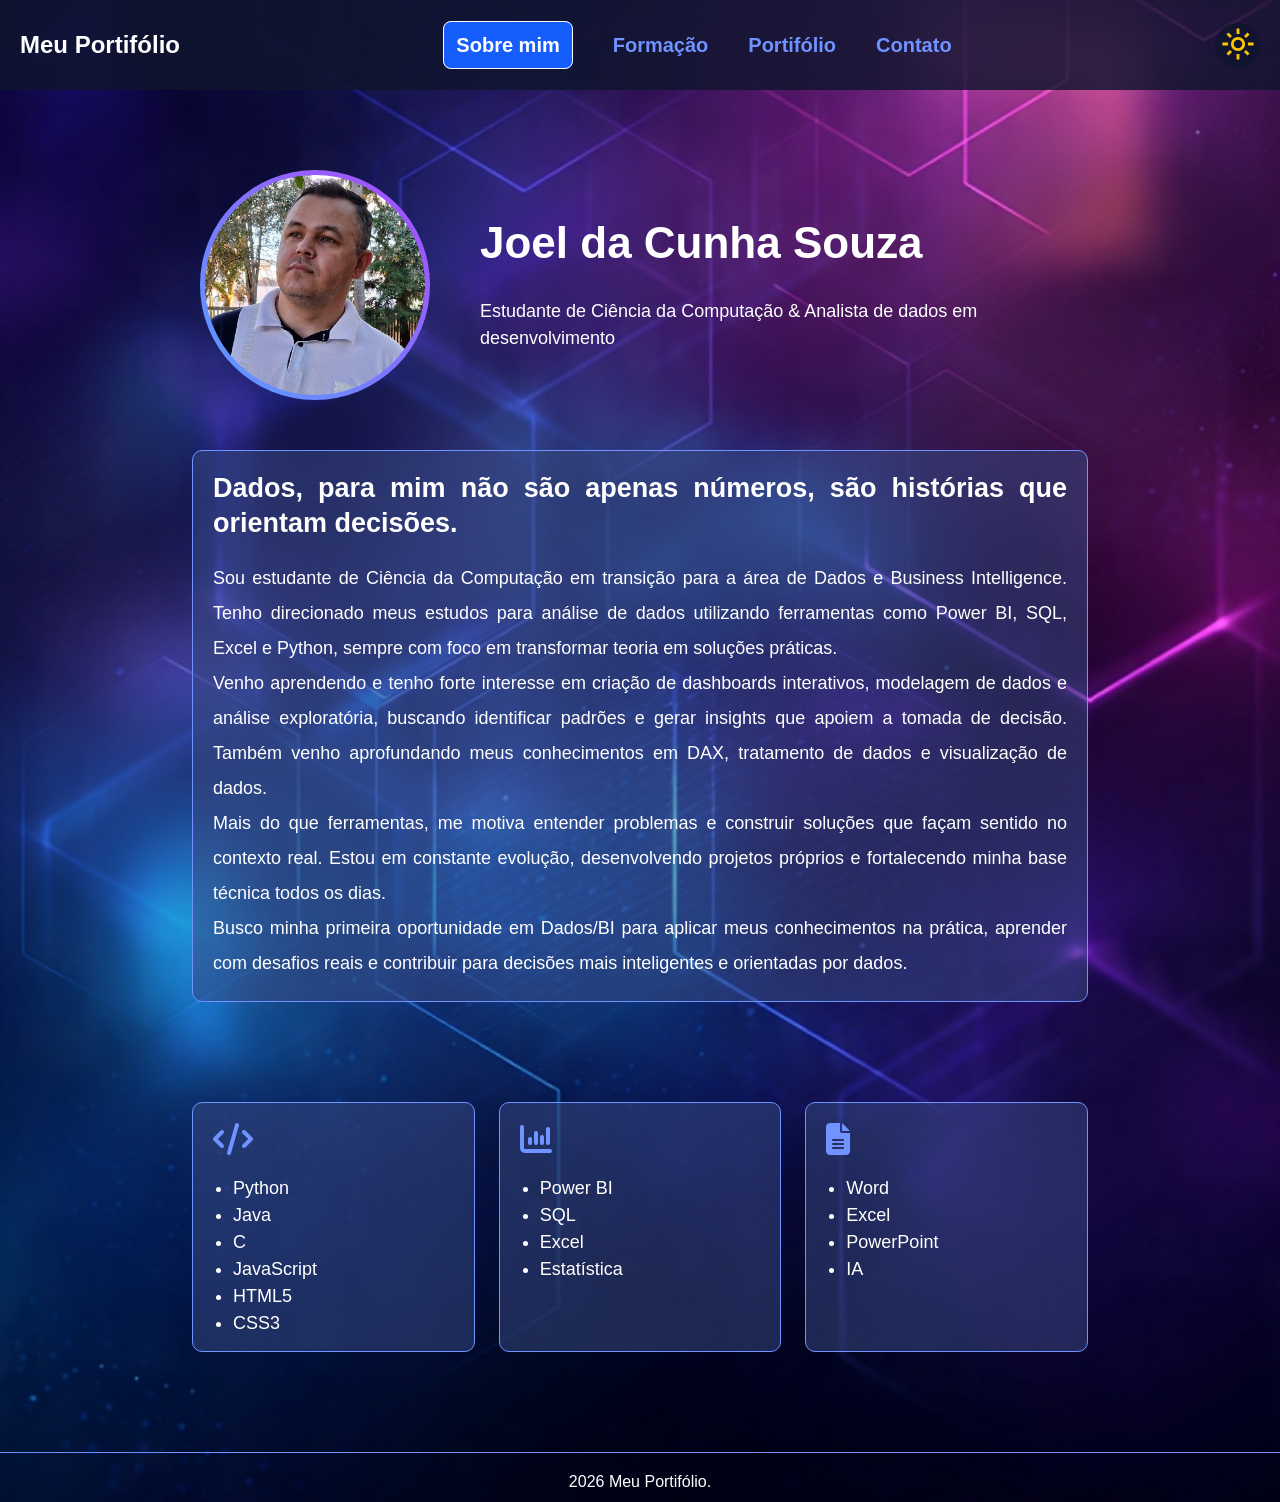
==== commit fa4774c9: "ajustes hover light" ====
--- a/index.html
+++ b/index.html
@@ -53,10 +53,18 @@
     </section>
 
     <section class="sobre-mim">
-        <h2>Transformo aprendizado em soluções práticas com tecnologia</h2>
+        <!--<h2>Transformo aprendizado em soluções práticas com tecnologia</h2>
         <p>Sou estudante de Ciência da Computação em transição de carreira, focado em desenvolvimento e análise de dados. Tenho estudado programação e Power BI, criando projetos práticos e evoluindo todos os dias.
 
-        Busco minha primeira oportunidade na área de tecnologia para aplicar meus conhecimentos, aprender na prática e crescer profissionalmente.</p>
+        Busco minha primeira oportunidade na área de tecnologia para aplicar meus conhecimentos, aprender na prática e crescer profissionalmente.</p> -->
+        <h2>Dados, para mim não são apenas números, são histórias que orientam decisões.</h2>
+        <p>Sou estudante de Ciência da Computação em transição para a área de Dados e Business Intelligence. Tenho direcionado meus estudos para análise de dados utilizando ferramentas como Power BI, SQL, Excel e Python, sempre com foco em transformar teoria em soluções práticas. <br>
+
+        Venho aprendendo e tenho forte interesse em criação de dashboards interativos, modelagem de dados e análise exploratória, buscando identificar padrões e gerar insights que apoiem a tomada de decisão. Também venho aprofundando meus conhecimentos em DAX, tratamento de dados e visualização de dados. <br>
+
+        Mais do que ferramentas, me motiva entender problemas e construir soluções que façam sentido no contexto real. Estou em constante evolução, desenvolvendo projetos próprios e fortalecendo minha base técnica todos os dias. <br>
+
+        Busco minha primeira oportunidade em Dados/BI para aplicar meus conhecimentos na prática, aprender com desafios reais e contribuir para decisões mais inteligentes e orientadas por dados.</p>
     </section>
 
     <div class="conteiner-habilidades">
--- a/style.css
+++ b/style.css
@@ -55,9 +55,17 @@
     background-color: #38498138;;
     backdrop-filter: blur(10px);
     color: #021963;
-    
-}
-
+}
+
+body.light .sociais a:hover{
+    color: var(--cor2);
+    border: solid 2px var(--cor2);
+}
+
+body.light .sociais a:hover i{
+    color: var(--cor2);
+    transition: 0.3s;
+}
 /*------------------------------------------------------------------------------------------------------*/
 /*----Cabeçalho e rodapé----*/
 /* Estilo do cabeçalho */
@@ -626,6 +634,11 @@
     .conteiner-formulario, .informacoes-contato{
         width: 100%;
     }
+
+    .sociais i{
+        font-size: 2rem;
+        padding: 0.5rem 0.5rem 0 0.7rem;
+    }
 }
 
 /*Mobile*/
@@ -736,9 +749,11 @@
     .sociais a{
         font-size: 1rem;
         padding: 0.5rem 0.5rem 0 0.5rem;
+        width: 4rem;
     }
 
     .sociais i{
         font-size: 1.75rem;
+        padding: 0.7rem 0.5rem 0 0.7rem;
     }
  }
